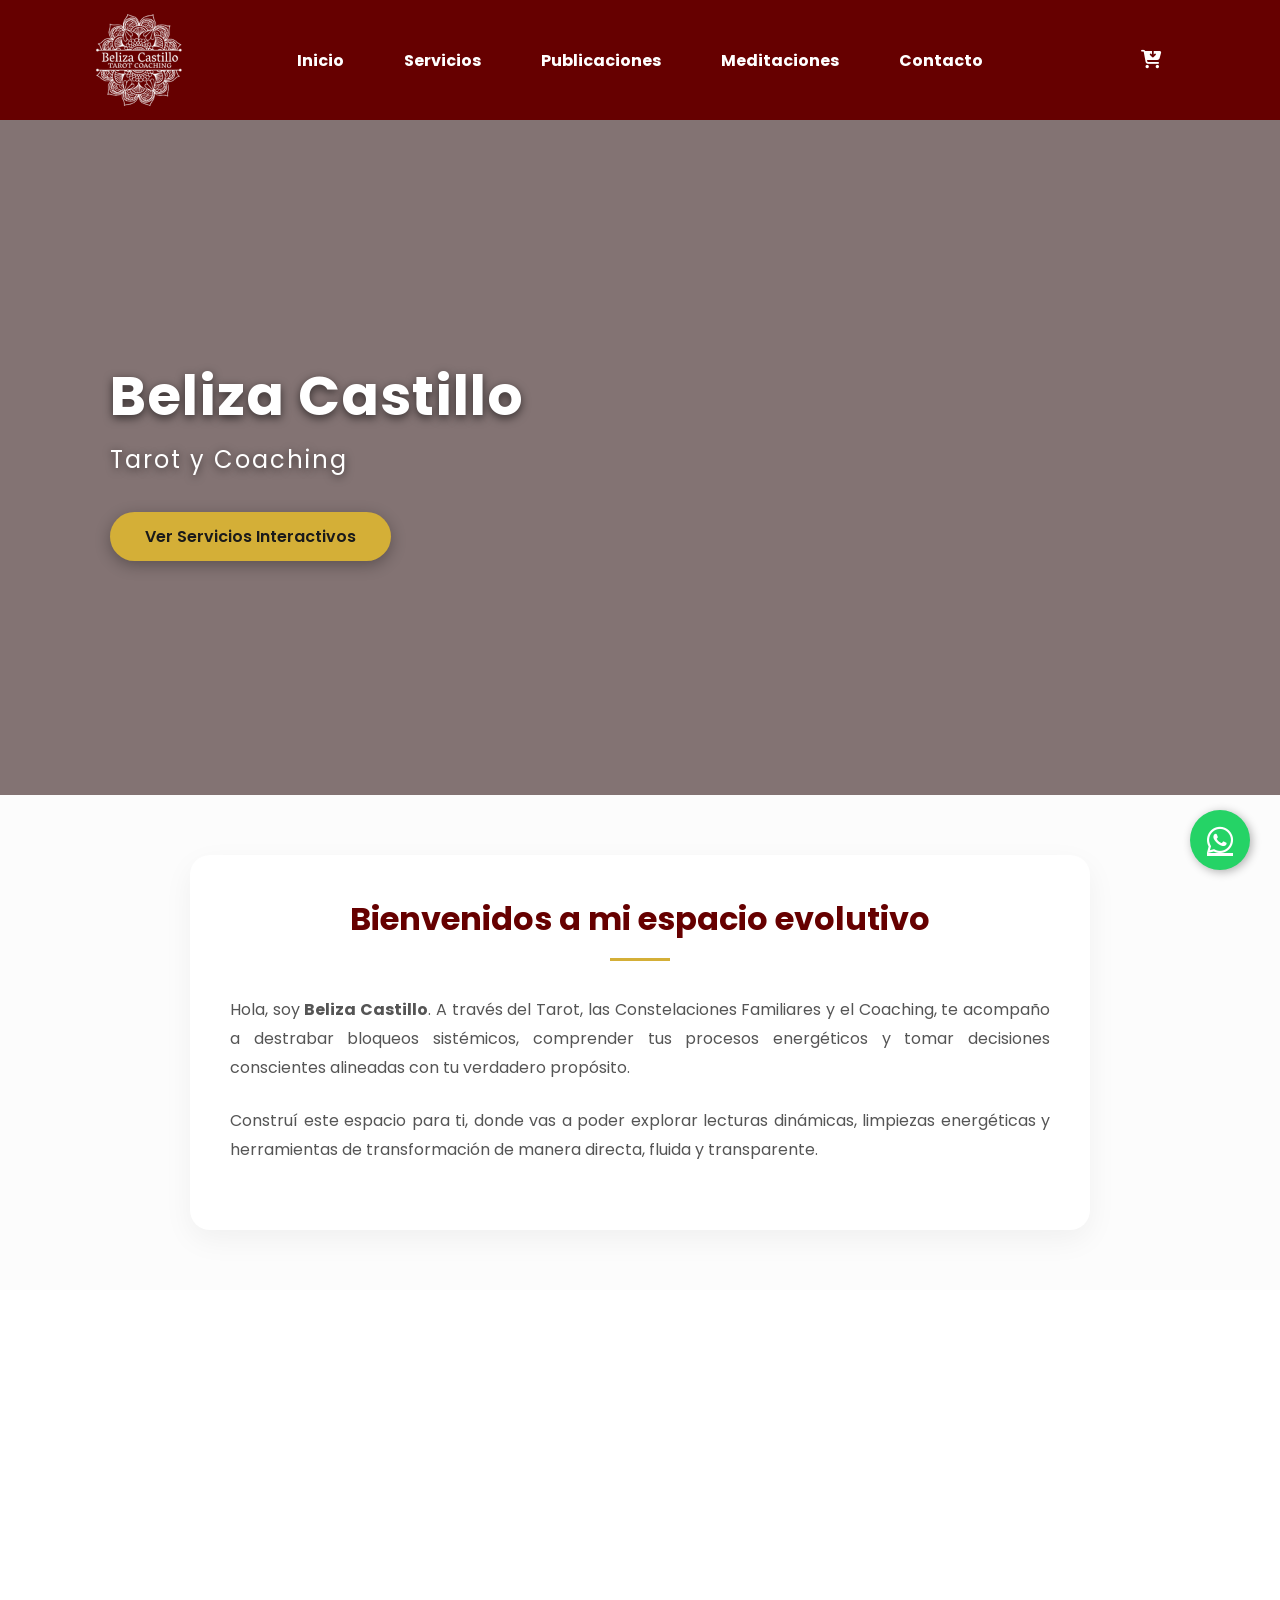
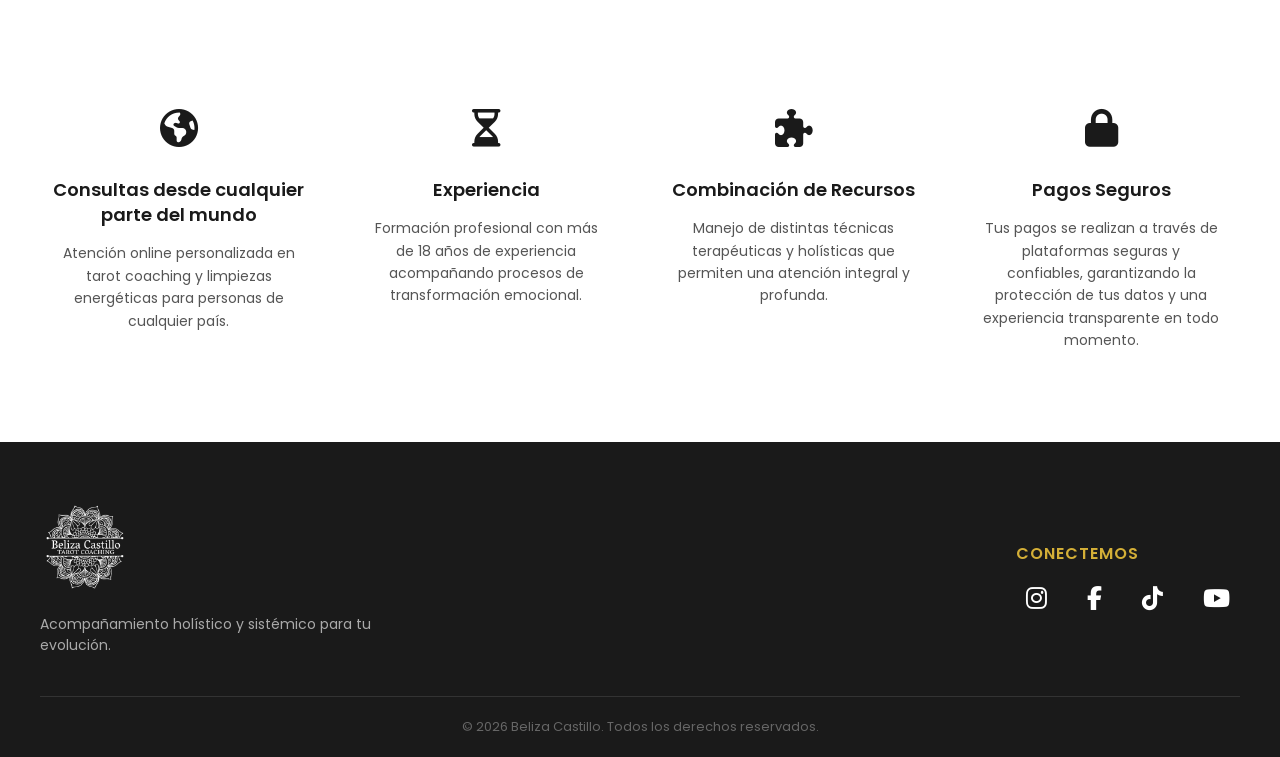
==== index.html @ 465aa248 "Forzar cambio de index a minuscula" ====
<!DOCTYPE html>
<html lang="es">
<head>
    <meta charset="UTF-8">
    <meta name="viewport" content="width=device-width, initial-scale=1.0">
    <title>Beliza Castillo | Tarot y Coaching</title>
    <link href="https://fonts.googleapis.com/css2?family=Poppins:wght@300;400;600;700&display=swap" rel="stylesheet">
    
    <link rel="stylesheet" href="estilos/style.css"> 
    
    <link rel="stylesheet" href="https://cdnjs.cloudflare.com/ajax/libs/font-awesome/6.5.1/css/all.min.css">
    <link class="favicon" rel="icon" type="image/x-icon" href="favico.ico">
</head>
<body>

    <header style="position: sticky; top: 0; z-index: 10000;">
        <nav class="introduccion" style="display: flex; align-items: center; justify-content: space-between; padding: 10px 5%; position: relative; min-height: 80px;">
            
            <!-- Logo a la izquierda -->
            <a href="Index.html" style="display: flex; align-items: center; z-index: 2;">
                <img src="img/Logo%20Blanco.png" alt="Logo Principal" class="logo-img">
            </a>

            <!-- ENLACES TOTALMENTE CENTRADOS Y CON EL MISMO ESPACIADO QUE SERVICIOS -->
            <div style="position: absolute; left: 50%; top: 50%; transform: translate(-50%, -50%); z-index: 1; width: auto; max-width: 70%;">
                <ul style="display: flex !important; list-style: none !important; margin: 0 !important; padding: 0 !important; align-items: center !important; justify-content: center !important; gap: 60px !important; white-space: nowrap !important;">
                    <li style="margin: 0 !important; padding: 0 !important; display: inline-block !important;"><a href="Index.html" style="font-family: 'Poppins', sans-serif;">Inicio</a></li>
                    <li style="margin: 0 !important; padding: 0 !important; display: inline-block !important;"><a href="pages/Servicios/servicios.html" style="font-family: 'Poppins', sans-serif;">Servicios</a></li>
                    <li style="margin: 0 !important; padding: 0 !important; display: inline-block !important;"><a href="pages/Publicaciones/publicaciones.html" style="font-family: 'Poppins', sans-serif;">Publicaciones</a></li>
                    <li style="margin: 0 !important; padding: 0 !important; display: inline-block !important;"><a href="pages/Meditaciones/meditaciones.html" style="font-family: 'Poppins', sans-serif;">Meditaciones</a></li>
                    <li style="margin: 0 !important; padding: 0 !important; display: inline-block !important;"><a href="pages/Contacto/contacto.html" style="font-family: 'Poppins', sans-serif;">Contacto</a></li>
                </ul>
            </div>

            <!-- Carrito a la derecha -->
            <div style="display: flex; align-items: center; justify-content: flex-end; z-index: 2;">
                <a href="pages/Carrito/Carrito.html" style="position: relative; display: inline-block; padding: 5px;">
                    <i class="fa-solid fa-cart-arrow-down" style="font-size: 18px; color: white;"></i>
                    <span id="contador-carrito" class="carrito-badge" style="display: none;">0</span>
                </a>
            </div>
        </nav>
    </header>

    <section class="hero-parallax" style="justify-content: flex-start; padding-left: 7%;">
        <div class="hero-overlay"></div>
        <div class="hero-content" style="text-align: left; max-width: 550px; margin-left: 0; margin-right: auto;">
            <h1 style="font-size: 55px; font-weight: 700; text-shadow: 0 3px 10px rgba(0,0,0,0.6); margin-top: 0px; margin-bottom: 5px;">Beliza Castillo</h1>
            <p style="font-size: 24px; font-weight: 400; letter-spacing: 2px; text-shadow: 0 2px 8px rgba(0,0,0,0.6); margin-top: 0px; margin-bottom: 35px;">Tarot y Coaching</p>
            <a href="pages/Servicios/servicios.html" class="btn-principal">Ver Servicios Interactivos</a>
        </div>
    </section>

    <main class="contenido-principal">
        <div class="presentacion-container">
            <div class="presentacion-texto">
                <h2>Bienvenidos a mi espacio evolutivo</h2>
                <hr class="linea-decorativa">
                <p>Hola, soy <strong>Beliza Castillo</strong>. A través del Tarot, las Constelaciones Familiares y el Coaching, te acompaño a destrabar bloqueos sistémicos, comprender tus procesos energéticos y tomar decisiones conscientes alineadas con tu verdadero propósito.</p>
                <p>Construí este espacio para ti, donde vas a poder explorar lecturas dinámicas, limpiezas energéticas y herramientas de transformación de manera directa, fluida y transparente.</p>
            </div>
        </div>
    </main>

    <section class="banner-parallax">
        <a href="pages/Contacto/contacto.html" class="enlace-reserva-invisible" title="Reservar Sesión"></a>
    </section>

    <section class="seccion-valores">
        <div class="valores-container">
            
            <div class="valor-card">
                <div class="valor-icono"><i class="fa-solid fa-earth-americas"></i></div>
                <h3>Consultas desde cualquier parte del mundo</h3>
                <p>Atención online personalizada en tarot coaching y limpiezas energéticas para personas de cualquier país.</p>
            </div>

            <div class="valor-card">
                <div class="valor-icono"><i class="fa-regular fa-hourglass-half"></i></div>
                <h3>Experiencia</h3>
                <p>Formación profesional con más de 18 años de experiencia acompañando procesos de transformación emocional.</p>
            </div>

            <div class="valor-card">
                <div class="valor-icono"><i class="fa-solid fa-puzzle-piece"></i></div>
                <h3>Combinación de Recursos</h3>
                <p>Manejo de distintas técnicas terapéuticas y holísticas que permiten una atención integral y profunda.</p>
            </div>

            <div class="valor-card">
                <div class="valor-icono"><i class="fa-solid fa-lock"></i></div>
                <h3>Pagos Seguros</h3>
                <p>Tus pagos se realizan a través de plataformas seguras y confiables, garantizando la protección de tus datos y una experiencia transparente en todo momento.</p>
            </div>

        </div>
    </section>

    <!-- PIE DE PÁGINA (FOOTER) -->
    <footer class="footer-sitio">
        <div class="footer-contenido">
            <div class="footer-logo-bloque">
                <img src="img/Logo%20Blanco.png" alt="Logo Beliza" class="footer-logo">
                <p>Acompañamiento holístico y sistémico para tu evolución.</p>
            </div>
            <div class="footer-redes-bloque">
                <h4>Conectemos</h4>
                <div class="redes-iconos">
                    <a href="https://www.instagram.com/belizatarotycoaching" target="_blank" aria-label="Instagram"><i class="fa-brands fa-instagram"></i></a>
                    <a href="https://www.facebook.com/belizatarotycoaching" target="_blank" aria-label="Facebook"><i class="fa-brands fa-facebook-f"></i></a>
                    <a href="https://www.tiktok.com/@belizatarotycoaching" target="_blank" aria-label="TikTok"><i class="fa-brands fa-tiktok"></i></a>
                    <a href="https://youtube.com/@belizatarotycoaching" target="_blank" aria-label="YouTube"><i class="fa-brands fa-youtube"></i></a>
                </div>
            </div>
        </div>
        <div class="footer-copyright">
            <p>&copy; 2026 Beliza Castillo. Todos los derechos reservados.</p>
        </div>
    </footer>

    <!-- BOTÓN FLOTANTE DE WHATSAPP -->
    <a href="https://wa.me/message/7WMNZH5BEQ45K1" class="whatsapp-float" target="_blank" aria-label="WhatsApp Flotante">
        <i class="fa-brands fa-whatsapp"></i>
    </a>

    <script>
        document.addEventListener('DOMContentLoaded', () => {
            const contador = document.getElementById('contador-carrito');
            if (contador) {
                const carrito = JSON.parse(localStorage.getItem('carritoDeCompras')) || [];
                contador.textContent = carrito.reduce((acc, prod) => acc + prod.cantidad, 0);
            }
        });
    </script>
</body>
</html>
---- estilos/style.css ----
/* ==========================================================================
   1. Selector universal
   ========================================================================== */
* {
    margin: 0;
    padding: 0;
    box-sizing: border-box;
}

/* 2. Encabezado */
.introduccion {
    background-color: rgb(102, 0, 0);
    display: flex;             
    justify-content: space-between; 
    align-items: center;       
    padding: 10px 50px;        
}

.logo-img {
    width: 100px; 
    height: auto;
    margin-left: 25px; 
}

/* 3. Menú (ul) */
ul {
    display: flex;
    list-style: none;
    margin: 0;
    padding: 0;
    margin-right: 60px; 
}
.introduccion div {
    margin-right: 50px; 
}

li {
    margin-left: 50px;         
}
ul li:last-child {
    margin-left: 100px;
}
ul li a {
    text-decoration: none; 
    color: white;          
    font-family: Poppins, sans-serif; 
    font-weight: bold;
    font-size: 16px;
    transition: color 0.3s; 
}

ul li a:hover {
    color: #ffcc00;        
}

/* ==========================================================================
   PRIMER PARALLAX - FOTO DE PORTADA ORIGINAL (CABEZA CORREGIDA)
   ========================================================================== */
.hero-parallax {
    position: relative;
    height: 75vh; 
    background-image: url('https://info.belizacastillo.com/wp-content/uploads/2026/01/Copia-de-3.jpg'); 
    background-attachment: fixed; 
    background-position: center top; 
    background-repeat: no-repeat;
    background-size: cover;
    display: flex;
    justify-content: center;
    align-items: center;
    text-align: center;
}

.hero-overlay {
    position: absolute;
    top: 0;
    left: 0;
    width: 100%;
    height: 100%;
    background: rgba(30, 0, 0, 0.55); 
    z-index: 1;
}

.hero-content {
    position: relative;
    z-index: 2;
    color: white;
    padding: 0 20px;
    max-width: 800px;
    font-family: 'Poppins', sans-serif;
}

.hero-content h1 {
    font-size: 45px;
    font-weight: 700;
    margin: 0 0 15px 0;
    letter-spacing: 1px;
    text-shadow: 0 3px 10px rgba(0,0,0,0.6);
}

.hero-content p {
    font-size: 18px;
    font-weight: 300;
    margin-bottom: 30px;
    text-shadow: 0 2px 8px rgba(0,0,0,0.6);
}

.btn-principal {
    display: inline-block;
    background-color: #d4af37;
    color: #1a1a1a;
    padding: 12px 35px;
    border-radius: 30px;
    text-decoration: none;
    font-weight: 600;
    transition: all 0.3s ease;
    box-shadow: 0 4px 15px rgba(0,0,0,0.3);
}

.btn-principal:hover {
    background-color: #f1c40f;
    transform: translateY(-3px);
    box-shadow: 0 6px 20px rgba(0,0,0,0.4);
}

/* ==========================================================================
   SECCIÓN DE PRESENTACIÓN
   ========================================================================== */
.contenido-principal {
    background-color: #fcfcfc;
    position: relative;
    z-index: 3; 
    padding: 60px 20px;
    font-family: 'Poppins', sans-serif;
}

.presentacion-container {
    max-width: 900px;
    margin: 0 auto;
    background: white;
    padding: 40px;
    border-radius: 20px;
    box-shadow: 0 10px 30px rgba(0,0,0,0.05);
}

.presentacion-texto h2 {
    color: #660000;
    font-size: 32px;
    text-align: center;
    margin-top: 0;
    font-weight: 700;
}

.linea-decorativa {
    width: 60px;
    height: 3px;
    background-color: #d4af37;
    border: none;
    margin: 15px auto 35px auto;
}

.presentacion-texto p {
    font-size: 16px;
    line-height: 1.8;
    color: #555;
    margin-bottom: 25px;
    text-align: justify;
}

/* ==========================================================================
   SEGUNDO PARALLAX - BANNER RESERVAS (CORREGIDO)
   ========================================================================== */
.banner-parallax {
    position: relative;
    height: 320px; 
    background-image: url('https://info.belizacastillo.com/wp-content/uploads/2026/01/7_20260127_222214_0006.jpg-scaled.jpeg');
    background-attachment: fixed;
    /* Aumenté el valor a 70% para que la imagen baje más. 
       Si aún querés que se vea más baja, probá con 80% o 90%. */
    background-position: center -60%; 
    background-repeat: no-repeat;
    background-size: cover;
    display: flex;
    align-items: center;
    z-index: 3;
}

/* ==========================================================================
   ESTILOS SECCIÓN VALORES Y BENEFICIOS
   ========================================================================== */
.seccion-valores {
    background-color: #ffffff;
    padding: 80px 40px;
    font-family: 'Poppins', sans-serif;
    position: relative;
    z-index: 3;
}

.valores-container {
    max-width: 1200px;
    margin: 0 auto;
    display: grid;
    grid-template-columns: repeat(4, 1fr); 
    gap: 30px;
}

.valor-card {
    text-align: center;
    padding: 10px;
}

.valor-icono {
    font-size: 38px;
    color: #1a1a1a; 
    margin-bottom: 20px;
    display: inline-block;
}

.valor-card h3 {
    font-size: 18px;
    color: #1a1a1a;
    font-weight: 600;
    margin-bottom: 15px;
    line-height: 1.4;
}

.valor-card p {
    font-size: 14px;
    color: #555555;
    line-height: 1.6;
    padding: 0 10px;
}

/* ==========================================================================
   PIE DE PÁGINA PROFESIONAL (FOOTER)
   ========================================================================== */
.footer-sitio {
    background-color: #1a1a1a; 
    color: #ffffff;
    padding: 60px 40px 20px 40px;
    font-family: 'Poppins', sans-serif;
    position: relative;
    z-index: 3;
}

.footer-contenido {
    max-width: 1200px;
    margin: 0 auto;
    display: flex;
    justify-content: space-between;
    align-items: center;
    border-bottom: 1px solid #333333;
    padding-bottom: 40px;
}

.footer-logo-bloque {
    max-width: 400px;
}

.footer-logo {
    width: 90px;
    height: auto;
    margin-bottom: 15px;
}

.footer-logo-bloque p {
    font-size: 14px;
    color: #aaaaaa;
}

.footer-redes-bloque h4 {
    font-size: 16px;
    color: #d4af37; 
    margin-bottom: 15px;
    font-weight: 600;
    text-transform: uppercase;
    letter-spacing: 1px;
}

.redes-iconos {
    display: flex;
    gap: 20px;
}

.redes-iconos a {
    color: #ffffff;
    font-size: 22px;
    transition: all 0.3s ease;
}

.redes-iconos a:hover {
    color: #d4af37;
    transform: translateY(-3px);
}

.redes-iconos a.wp-icon:hover {
    color: #25d366; 
}

.footer-copyright {
    text-align: center;
    padding-top: 20px;
    font-size: 13px;
    color: #666666;
}

/* ==========================================================================
   RESPONSIVE - MEDIA QUERIES
   ========================================================================== */
@media (max-width: 992px) {
    .valores-container {
        grid-template-columns: repeat(2, 1fr); 
    }
}

@media (max-width: 768px) {
    .introduccion {
        flex-direction: column; 
        padding: 15px;
    }

    ul {
        flex-direction: column; 
        margin-right: 0;        
        margin-top: 15px;
        align-items: center;
    }

    li {
        margin: 10px 0;         
    }

    li:last-child {
        margin-left: 0;         
    }

    .hero-parallax {
        background-attachment: scroll; 
        height: 60vh;
    }
    
    .banner-parallax {
        background-attachment: scroll;
        height: 200px;
    }
    
    .enlace-reserva-invisible {
        left: 5%;
        width: 110px;
        height: 40px;
    }

    .valores-container {
        grid-template-columns: 1fr; 
        gap: 40px;
    }

    .footer-contenido {
        flex-direction: column;
        text-align: center;
        gap: 30px;
    }

    .hero-content h1 { font-size: 32px; }
    .hero-content p { font-size: 15px; }
}

@media (min-width: 1200px) {
    .introduccion {
        padding-left: 150px;    
        padding-right: 150px;
    }
}
/* Estilos para las redes del footer */
.redes-iconos a {
    color: white;
    font-size: 24px;
    margin: 0 10px;
    transition: color 0.3s;
}
.redes-iconos a:hover {
    color: #d4af37; /* El dorado de tu marca */
}

/* Botón flotante de WhatsApp */
.whatsapp-float {
    position: fixed;
    bottom: 30px;
    right: 30px;
    background-color: #25d366;
    color: white;
    width: 60px;
    height: 60px;
    border-radius: 50%;
    text-align: center;
    font-size: 30px;
    box-shadow: 2px 2px 10px rgba(0,0,0,0.3);
    z-index: 9999;
    display: flex;
    align-items: center;
    justify-content: center;
    transition: transform 0.3s ease;
}
.whatsapp-float:hover {
    transform: scale(1.1);
    background-color: #128c7e;
}
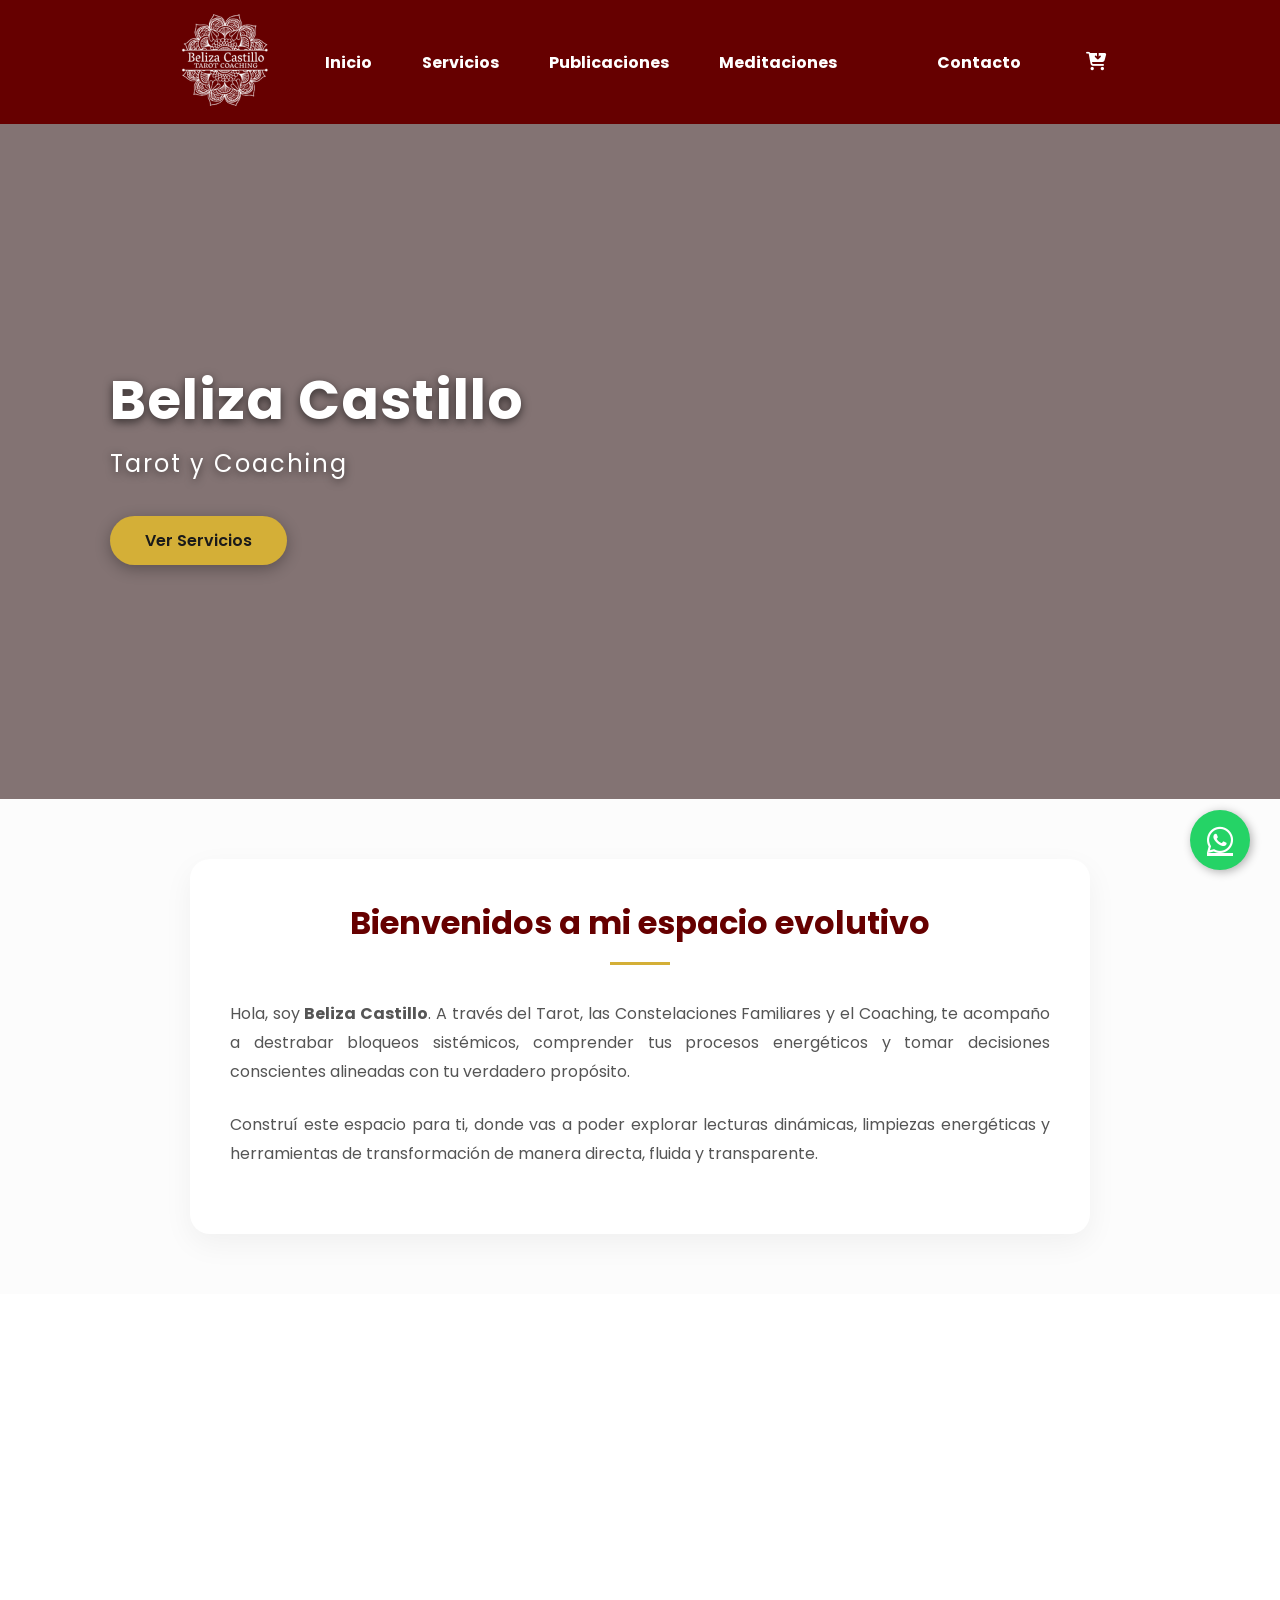
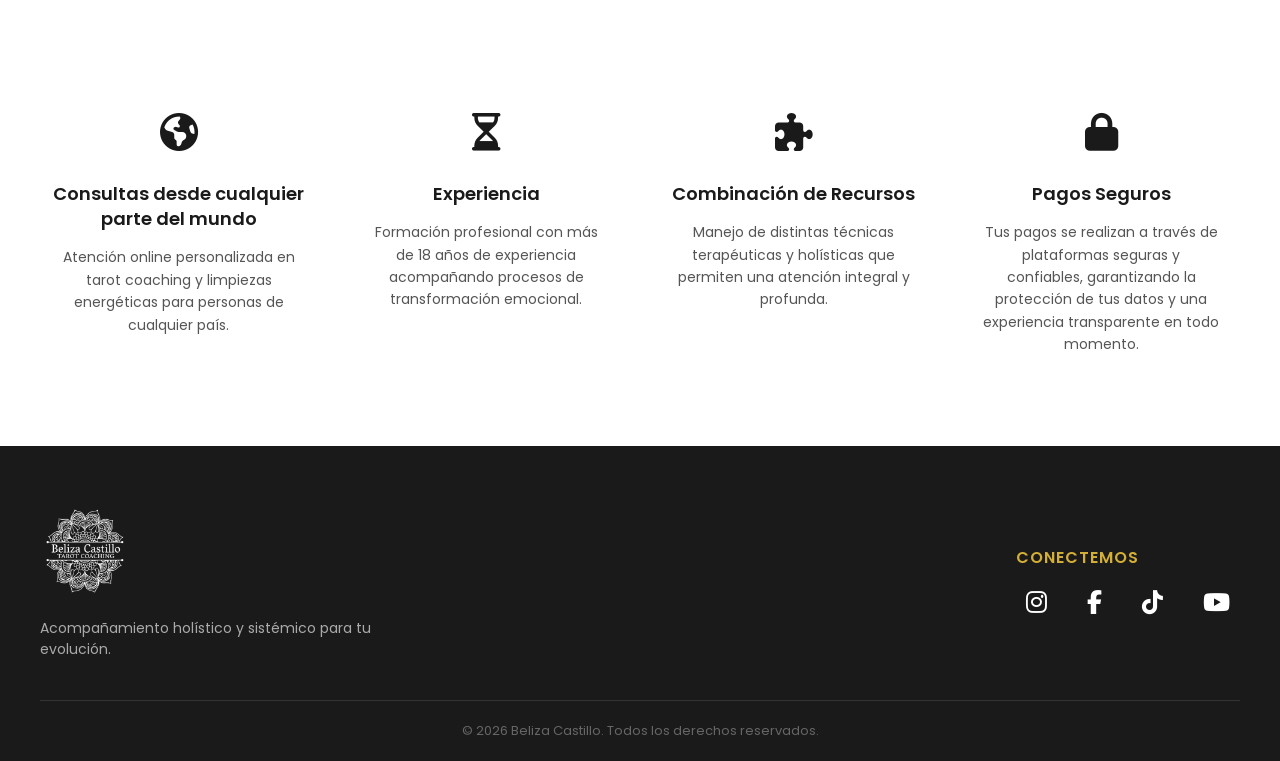
==== commit 6fe0ee77: "Ajustes de diseño responsivo para vista de teléfono" ====
--- a/index.html
+++ b/index.html
@@ -14,26 +14,32 @@
 <body>
 
     <header style="position: sticky; top: 0; z-index: 10000;">
-        <nav class="introduccion" style="display: flex; align-items: center; justify-content: space-between; padding: 10px 5%; position: relative; min-height: 80px;">
+        <nav class="introduccion">
             
             <!-- Logo a la izquierda -->
-            <a href="Index.html" style="display: flex; align-items: center; z-index: 2;">
+            <a href="index.html" class="logo-contenedor">
                 <img src="img/Logo%20Blanco.png" alt="Logo Principal" class="logo-img">
             </a>
 
-            <!-- ENLACES TOTALMENTE CENTRADOS Y CON EL MISMO ESPACIADO QUE SERVICIOS -->
-            <div style="position: absolute; left: 50%; top: 50%; transform: translate(-50%, -50%); z-index: 1; width: auto; max-width: 70%;">
-                <ul style="display: flex !important; list-style: none !important; margin: 0 !important; padding: 0 !important; align-items: center !important; justify-content: center !important; gap: 60px !important; white-space: nowrap !important;">
-                    <li style="margin: 0 !important; padding: 0 !important; display: inline-block !important;"><a href="Index.html" style="font-family: 'Poppins', sans-serif;">Inicio</a></li>
-                    <li style="margin: 0 !important; padding: 0 !important; display: inline-block !important;"><a href="pages/Servicios/servicios.html" style="font-family: 'Poppins', sans-serif;">Servicios</a></li>
-                    <li style="margin: 0 !important; padding: 0 !important; display: inline-block !important;"><a href="pages/Publicaciones/publicaciones.html" style="font-family: 'Poppins', sans-serif;">Publicaciones</a></li>
-                    <li style="margin: 0 !important; padding: 0 !important; display: inline-block !important;"><a href="pages/Meditaciones/meditaciones.html" style="font-family: 'Poppins', sans-serif;">Meditaciones</a></li>
-                    <li style="margin: 0 !important; padding: 0 !important; display: inline-block !important;"><a href="pages/Contacto/contacto.html" style="font-family: 'Poppins', sans-serif;">Contacto</a></li>
-                </ul>
-            </div>
+            <!-- CHECKBOX OCULTO (Maneja el estado del menú en celulares) -->
+            <input type="checkbox" id="menu-hamburguesa-check">
+            
+            <!-- BOTÓN VISIBLE SÓLO EN CELULARES -->
+            <label for="menu-hamburguesa-check" class="menu-hamburguesa-btn">
+                <i class="fa-solid fa-bars"></i>
+            </label>
+
+            <!-- ENLACES DE NAVEGACIÓN -->
+            <ul class="nav-menu">
+                <li><a href="index.html">Inicio</a></li>
+                <li><a href="pages/Servicios/servicios.html">Servicios</a></li>
+                <li><a href="pages/Publicaciones/publicaciones.html">Publicaciones</a></li>
+                <li><a href="pages/Meditaciones/meditaciones.html">Meditaciones</a></li>
+                <li><a href="pages/Contacto/contacto.html">Contacto</a></li>
+            </ul>
 
             <!-- Carrito a la derecha -->
-            <div style="display: flex; align-items: center; justify-content: flex-end; z-index: 2;">
+            <div class="carrito-contenedor">
                 <a href="pages/Carrito/Carrito.html" style="position: relative; display: inline-block; padding: 5px;">
                     <i class="fa-solid fa-cart-arrow-down" style="font-size: 18px; color: white;"></i>
                     <span id="contador-carrito" class="carrito-badge" style="display: none;">0</span>
@@ -47,7 +53,7 @@
         <div class="hero-content" style="text-align: left; max-width: 550px; margin-left: 0; margin-right: auto;">
             <h1 style="font-size: 55px; font-weight: 700; text-shadow: 0 3px 10px rgba(0,0,0,0.6); margin-top: 0px; margin-bottom: 5px;">Beliza Castillo</h1>
             <p style="font-size: 24px; font-weight: 400; letter-spacing: 2px; text-shadow: 0 2px 8px rgba(0,0,0,0.6); margin-top: 0px; margin-bottom: 35px;">Tarot y Coaching</p>
-            <a href="pages/Servicios/servicios.html" class="btn-principal">Ver Servicios Interactivos</a>
+            <a href="pages/Servicios/servicios.html" class="btn-principal">Ver Servicios</a>
         </div>
     </section>
 
--- a/estilos/style.css
+++ b/estilos/style.css
@@ -51,6 +51,11 @@
 
 ul li a:hover {
     color: #ffcc00;        
+}
+
+/* Ocultar elementos de la hamburguesa por defecto en PC */
+.menu-hamburguesa-btn, #menu-hamburguesa-check {
+    display: none;
 }
 
 /* ==========================================================================
@@ -174,8 +179,6 @@
     height: 320px; 
     background-image: url('https://info.belizacastillo.com/wp-content/uploads/2026/01/7_20260127_222214_0006.jpg-scaled.jpeg');
     background-attachment: fixed;
-    /* Aumenté el valor a 70% para que la imagen baje más. 
-       Si aún querés que se vea más baja, probá con 80% o 90%. */
     background-position: center -60%; 
     background-repeat: no-repeat;
     background-size: cover;
@@ -313,26 +316,134 @@
 }
 
 @media (max-width: 768px) {
+    /* --- CORRECCIÓN INTEGRAL DEL MENÚ EN CELULARES --- */
     .introduccion {
-        flex-direction: column; 
+        flex-direction: row !important; /* Mantiene logo, hamburguesa y carrito en una línea */
+        padding: 10px 20px !important;
+        justify-content: space-between !important;
+        position: relative;
+    }
+
+    .logo-img {
+        margin-left: 0 !important;
+        margin-bottom: 0 !important;
+    }
+
+    /* Activamos el botón de la hamburguesa en mobile */
+    .menu-hamburguesa-btn {
+        display: block !important;
+        color: white;
+        font-size: 24px;
+        cursor: pointer;
+        z-index: 1005;
+        order: 2; /* Lo acomoda en el centro/derecha */
+    }
+
+    /* Ocultamos y convertimos el ul en desplegable vertical */
+    ul {
+        display: block !important; /* Cambia de flex a bloque vertical */
+        position: absolute !important;
+        top: 100% !important; /* Despliega justo debajo de la barra roja */
+        left: 0 !important;
+        width: 100% !important;
+        background-color: rgba(102, 0, 0, 0.98) !important;
+        margin-right: 0 !important;        
+        margin-top: 0 !important;
+        max-height: 0 !important; /* Escondido por defecto */
+        overflow: hidden !important; /* Evita que las letras se escapen */
+        transition: max-height 0.3s ease-in-out !important;
+        z-index: 1000 !important;
+        box-shadow: 0 4px 10px rgba(0,0,0,0.3);
+    }
+
+    li {
+        margin-left: 0 !important; /* Resetea el espaciado horizontal de PC */
+        text-align: center !important;
+    }
+    
+    ul li:last-child {
+        margin-left: 0 !important;
+        margin-top: 0 !important;
+    }
+
+    ul li a {
+        display: block !important;
+        padding: 15px 0 !important;
+        font-size: 18px !important;
+        border-bottom: 1px solid rgba(255, 255, 255, 0.05) !important;
+    }
+
+    /* TRUCO MÁGICO: Cuando se toca la hamburguesa, despliega el menú vertical sin pisar nada */
+    #menu-hamburguesa-check:checked ~ ul {
+        max-height: 300px !important; 
+    }
+
+    /* Evitamos que los divs del header estorben */
+    .introduccion div {
+        margin-right: 0 !important;
+        order: 3; /* Envía el carrito al extremo derecho */
+    }
+
+    /* --- COMPORTAMIENTO ADAPTABLE DEL CARRITO DE COMPRAS --- */
+    table, thead, tbody, th, td, tr { 
+        display: block; 
+        width: 100% !important;
+    }
+    
+    thead tr { 
+        position: absolute;
+        top: -9999px;
+        left: -9999px;
+    }
+    
+    table tr {
+        background: #fff;
+        border: 1px solid #eee;
+        border-radius: 12px;
+        margin-bottom: 20px;
         padding: 15px;
-    }
-
-    ul {
-        flex-direction: column; 
-        margin-right: 0;        
-        margin-top: 15px;
-        align-items: center;
-    }
-
-    li {
-        margin: 10px 0;         
-    }
-
-    li:last-child {
-        margin-left: 0;         
-    }
-
+        box-shadow: 0 4px 12px rgba(0,0,0,0.02);
+    }
+    
+    table td { 
+        border: none !important;
+        position: relative;
+        padding: 8px 0 !important;
+        text-align: center;
+    }
+
+    table td img {
+        margin: 0 auto;
+        display: block;
+        max-width: 90px;
+        height: auto;
+        border-radius: 8px;
+    }
+
+    table td input[type="number"] {
+        margin: 5px auto !important;
+        display: block;
+        text-align: center;
+        padding: 6px;
+    }
+
+    /* --- CONTENEDORES GLOBALES DEL CARRITO --- */
+    .cart-collaterals, .contenedor-totales {
+        flex-direction: column !important;
+        width: 100% !important;
+        padding: 10px !important;
+    }
+
+    .btn-checkout, .checkout-button, .boton-carrito-accion {
+        width: 100% !important;
+        display: block !important;
+        text-align: center;
+        margin: 10px 0 !important;
+        padding: 14px !important;
+        font-size: 16px !important;
+    }
+
+    /* --- SECCIONES PARALLAX --- */
     .hero-parallax {
         background-attachment: scroll; 
         height: 60vh;
@@ -360,8 +471,17 @@
         gap: 30px;
     }
 
-    .hero-content h1 { font-size: 32px; }
-    .hero-content p { font-size: 15px; }
+    /* AJUSTE EXCLUSIVO DE TEXTOS PARA EL HERO (SOLO EN MOBILE) */
+    .hero-content h1 { 
+        font-size: 24px !important; 
+        line-height: 1.2 !important;
+        margin-bottom: 8px !important;
+    }
+    
+    .hero-content p { 
+        font-size: 12px !important; 
+        margin-bottom: 20px !important;
+    }
 }
 
 @media (min-width: 1200px) {
@@ -370,6 +490,7 @@
         padding-right: 150px;
     }
 }
+
 /* Estilos para las redes del footer */
 .redes-iconos a {
     color: white;
@@ -378,7 +499,7 @@
     transition: color 0.3s;
 }
 .redes-iconos a:hover {
-    color: #d4af37; /* El dorado de tu marca */
+    color: #d4af37; 
 }
 
 /* Botón flotante de WhatsApp */
